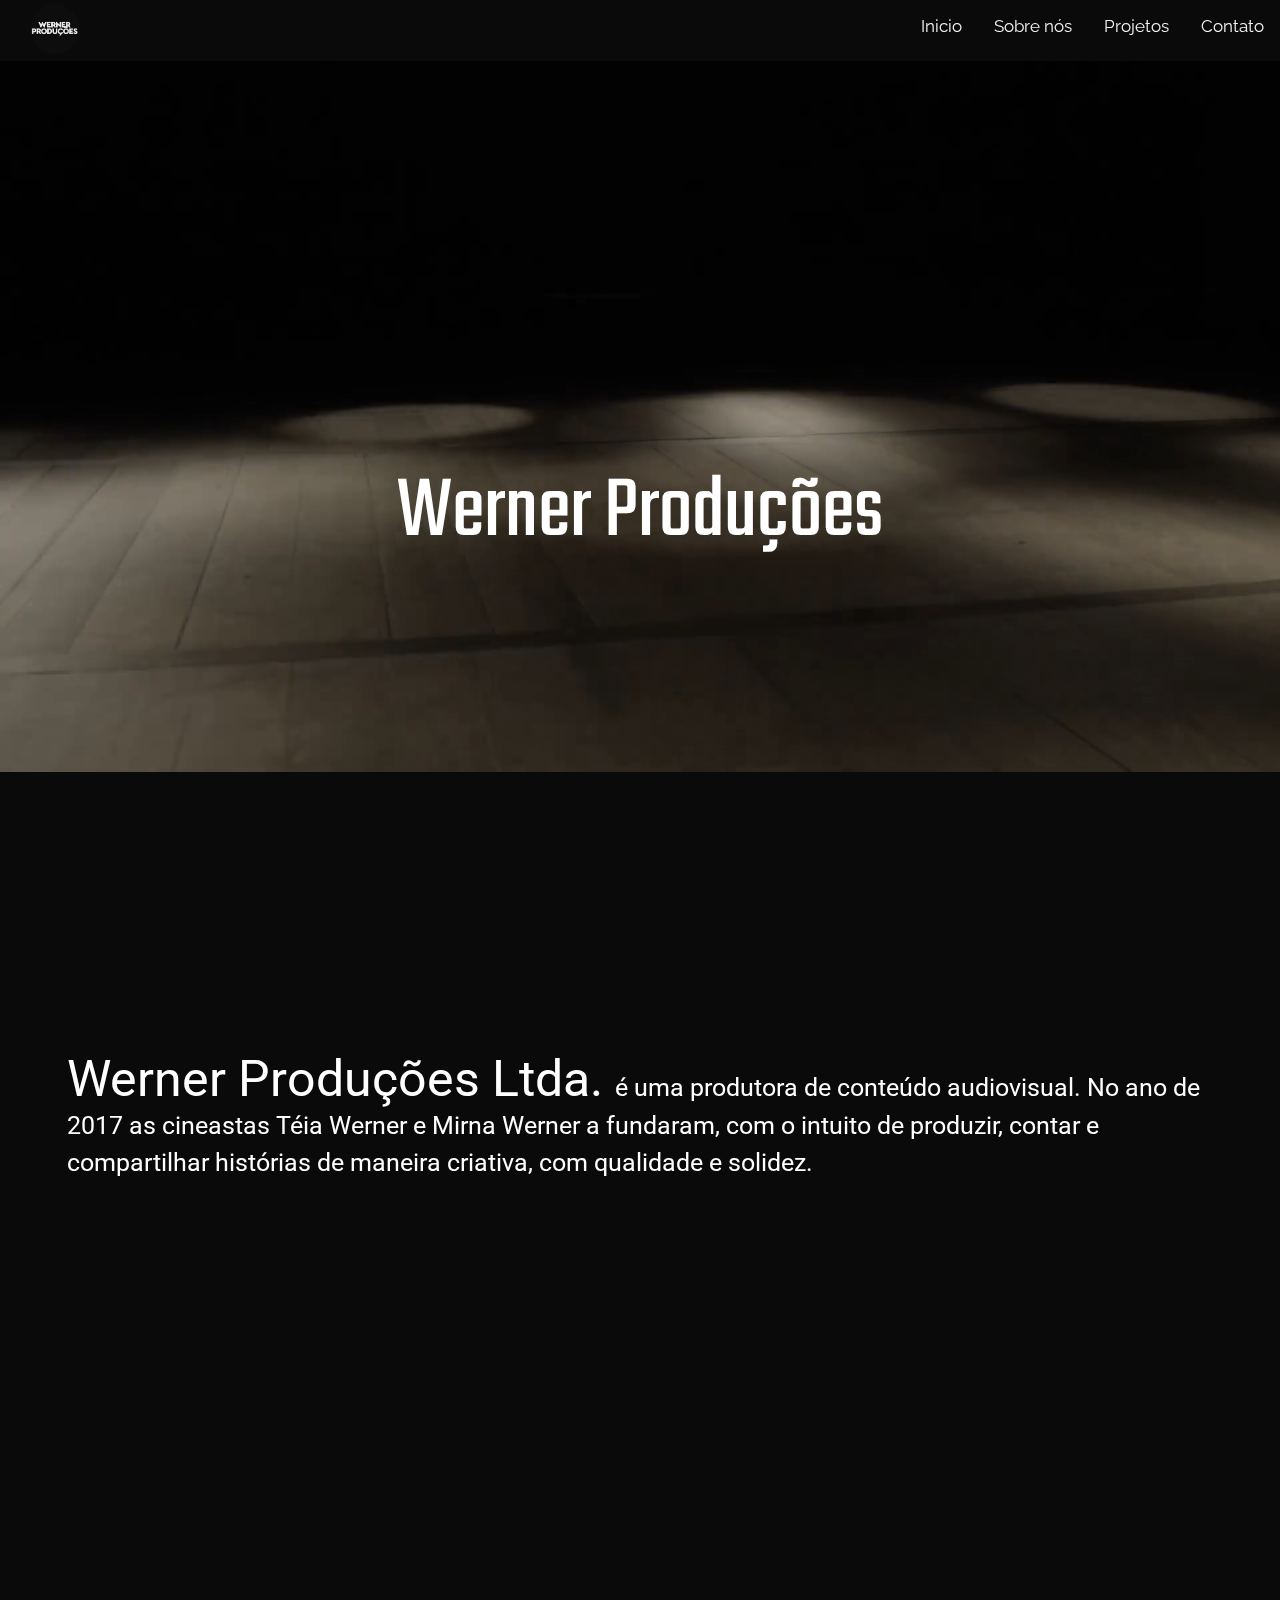
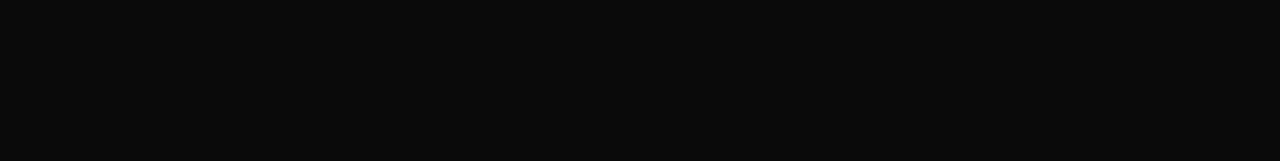
==== index.html @ c89b78cf "first commit" ====
<!DOCTYPE html>
<html lang="en">

<head>
    <meta charset="UTF-8" />
    <meta http-equiv="X-UA-Compatible" content="IE=edge,chrome=1">
    <meta name="viewport" content="width=device-width, initial-scale=1.0">
    <title>Werner Produções</title>
    <meta name="description"
        content="Here is example of Parallax Scrolling Video Tutorial. In this tutorial we will create awesoem look parallax scrolling effect with video. You can see working example and demo of parallax effect here. " />
    <meta name="author" content="Codeconvey" />
    <!--Only for demo purpose - no need to add.-->
    <link rel="stylesheet" type="text/css" href="style.css" />
    <link rel="stylesheet" type="text/css" href="parallax.css" />
    <script>
        //Get the button: mybutton=document.getElementById("myBtn"); // When the user scrolls down 20px from the top

        window.onscroll = function () { scrollFunction() }; function scrollFunction() {
            mybutton = document.getElementById("myBtn")
            if (document.body.scrollTop > 20 || document.documentElement.scrollTop > 20) {
                mybutton.style.display = "block";
            } else {
                mybutton.style.display = "none";
            }
        }

        // When the user clicks on the button, scroll to the top of the document
        function topFunction() {
            document.body.scrollTop = 0; // For Safari
            document.documentElement.scrollTop = 0; // For Chrome, Firefox, IE and Opera
        }</script>

</head>

<body>
    <button onclick="topFunction()" id="myBtn" title="Go to top">Voltar ao topo</button>

    <div class="header">
    </div>

    <div id="navlist">
        <b href="">
            <img class='logo' alt="Werner Produções Logo" src="images/logo2.png">
        </b>
        <a href="javascript:void(0)">Contato</a>
        <a href="javascript:void(0)">Projetos</a>
        <a href="about.html">Sobre nós</a>
        <a href="index.html">Inicio</a>
    </div>


    <div class="hero-wrapper" id="home">
        <figure>
            <video loop muted="muted" autoplay>
                <source src="videos/wp.mp4" />
            </video>
        </figure>
        <div class="caption">
            <span class="border">Werner Produções</span>
        </div>
    </div>



    <div class="stretch">
        <div class="rt-container">
            <br>
            <br>

            <section id="about"></section>
            <p>
                <span class="bigger">Werner Produções Ltda. </span>é uma produtora de conteúdo audiovisual. No ano de
                2017 as
                cineastas Téia Werner e Mirna Werner
                a fundaram, com o intuito de produzir, contar e compartilhar histórias
                de maneira criativa, com qualidade e solidez.
            </p>



        </div>
    </div>



</body>

</html>
---- style.css ----
/* ******************************************************
	Author URI: https://codeconvey.com/
	Demo Purpose Only - May not require to add.
	font-family: 'Work Sans', sans-serif;
*********************************************************/

@import url('https://fonts.googleapis.com/css?family=Raleway:400,500,600,700,800,900');

@import url('https://fonts.googleapis.com/css2?family=Roboto&display=swap');

/*
@font-face{
  font-family:"mazzard-h-extrabold";
  src:url("https://dafonttop.com/wp-data/m/226/12226/file/MazzardH-ExtraBold.otf") format("woff"),
  url("https://dafonttop.com/wp-data/m/226/12226/file/MazzardH-ExtraBold.otf") format("opentype"),
  url("https://dafonttop.com/wp-data/m/226/12226/file/MazzardH-ExtraBold.otf") format("truetype");
}*/

/* * {
  font-family: 'Roboto', sans-serif;
  box-sizing: border-box;
  text-align: center;
  color: #fff;
} */

:root {
  --background_color: rgb(10, 10, 10);
  --blue: #6495ed;
  --white: #faf0e6;
}

html {
  box-sizing: border-box;
  scroll-behavior: smooth;
}
*, *:before, *:after {
  box-sizing: inherit;
}

article, header, section, aside, details, figcaption, figure, footer, header, hgroup, main, nav, section, summary {
    display: block;
}
body {
    background:var(--background_color) none repeat scroll 0 0;
    color: #fff;
    font-family: 'Roboto', sans-serif;
    font-size: 100%;
    line-height: 24px;
    margin: 0;
	  padding:0;

}
a{
	font-family: "Raleway",sans-serif;
	text-decoration: none;
	outline: none;
}
a:hover, a:focus {
	color: #373e18;
}
section {
  float: left;
  width: 100%;
	margin-top:3em;
	margin-bottom:2em;
}
/* h2 {
    color: #1a0e0e;
    font-size: 26px;
    font-weight: 700;
    margin: 0;
    line-height: normal;
	text-transform:uppercase;
} */
h2 span {
    display: block;
    padding: 0;
    font-size: 18px;
    opacity: 0.7;
    margin-top: 5px;
	text-transform:uppercase;
}

#float-right{
	float:right;	
}

/* ******************************************************
	Header
*********************************************************/

.header {
  text-align: center;
  width: 100%;
}
    
#navlist {
  overflow: hidden;
  background-color: var(--background_color);
}
    
/* navlist designing */
#navlist a {
  float: right;
  display: block;
  color: #f2f2f2;
  text-align: center;
  padding: 14px 16px;
  text-decoration: none;
  font-size: 17px;
}
    
/* navlist link hover effect */
#navlist a:hover {
  background-color: #ddd;
  color: black;
}
    
#navlist b{
  margin-top: 4px;
  margin-left: 30px;
/*   padding: 8px 12px; */
  color:#f2f2f2;
  float: left;
}

/* scroll portion design */
.scrollable b {
  font-family: 'Roboto', sans-serif;
  font-size: 28px;
}
    
.content {
  padding: 16px;
}
    
.sticky {
  position: fixed;
  top: 0;
  width: 100%;
}

.logo{
  height:50px;
  width: 50px;
  border-radius: 50%;
  filter: grayscale(100%);
  
}

/* ******************************************************
	Live Demo
*********************************************************/
.bigger{
  font-size: 50px;
}




/* ******************************************************
	Responsive Grids
*********************************************************/

.rt-container {
	margin: 0 auto;
	padding-left:12px;
	padding-right:12px;
  font-size: 25px;
  line-height: 150%;
}
.rt-row:before, .rt-row:after {
  display: table;
  line-height: 0;
  content: "";
}

.rt-row:after {
  clear: both;
}
[class^="col-rt-"] {
  box-sizing: border-box;
  -webkit-box-sizing: border-box;
  -moz-box-sizing: border-box;
  -o-box-sizing: border-box;
  -ms-box-sizing: border-box;
  padding: 0 15px;
  min-height: 1px;
  position: relative;
}


@media (min-width: 768px) {
  .rt-container {
    width: 750px;
  }
  [class^="col-rt-"] {
    float: left;
    width: 49.9999999999%;
  }
  .col-rt-6, .col-rt-12 {
    width: 100%;
  }
  
}

@media (min-width: 1200px) {
	.rt-container {
		width: 1170px;
	}
	.col-rt-1 {
		width:16.6%;
	}
	.col-rt-2 {
		width:30.33%;
	}
	.col-rt-3 {
		width:50%;
	}
	.col-rt-4 {
		width: 67.664%;
	}
	.col-rt-5 {
		width: 83.33%;
	}
	

}

@media only screen and (min-width:240px) and (max-width: 768px){
	 .ScriptTop h1, .ScriptTop ul {
		text-align: center;
	}
	.ScriptTop h1{
		margin-top:0;
		margin-bottom:15px;
	}
	.ScriptTop ul{
		 margin-top:12px;		
	}
	
	.ScriptHeader h1,
	.ScriptHeader h2, 
	.scriptnav ul{
		text-align:center;	
	}
	.scriptnav ul{
		 margin-top:12px;		
	}
	#float-right{
		float:none;	
	}
	
}




/* ******************************************************
	Go bak top button
*********************************************************/
#myBtn {
  display: none; /* Hidden by default */ 
  position: fixed; /* Fixed/sticky position */
  bottom: 20px; /* Place the button at the bottom of the page */
  right: 30px; /* Place the button 30px from the right */
  z-index: 99; /* Make sure it does not overlap */
  border: none; /* Remove borders */
  outline: none; /* Remove outline */
  background-color: black; /* Set a background color */
  color: white; /* Text color */
  cursor: pointer; /* Add a mouse pointer on hover */
  padding: 15px; /* Some padding */
  border-radius: 10px; /* Rounded corners */
  font-size: 18px; /* Increase font size */
}

#myBtn:hover {
  background-color: #555; /* Add a dark-grey background on hover */
}
---- parallax.css ----
@import url('https://fonts.googleapis.com/css2?family=Roboto&family=Teko&display=swap');




html, body {
  width: 100%;
  height: 100%;
  margin: 0;
  padding: 0;
}

.hero-wrapper {
  position: fixed;
  top:52px;
  bottom: 0;
  right: 0;
  height: auto;
  width: auto;
  min-height: 100%;
  min-width: 100%;
  z-index: -9999;
}
.hero-wrapper figure {
  margin: 0;
  position: relative;
  
}
.hero-wrapper figure h1 {
  position: absolute;
  top: 40px;
  left: 20px;
  border-right: 3px solid #fff;
  padding: 5px 10px 5px 5px;
}
.hero-wrapper video {
  width: 100%;
  max-width: 100%;
}

.stretch {
  height: auto;
  background: var(--background_color);
  min-height: 100%;
  min-width: 100%;
  background-size: cover;
  margin-top: 800px;
}
.stretch h2 {
  padding: 20px;
}


/*  caption */

.caption {
  font-family: 'Teko', sans-serif;
  position: absolute;
  left: 0;
  top: 50%;
  width: 100%;
  text-align: center;
  color: #000;
  
}

.caption span.border {
  background: rgba(0, 0, 0, 0);
  color: #fff;
  padding: 18px;
  font-size: 90px;
   /* letter-spacing: 4px;  */
}
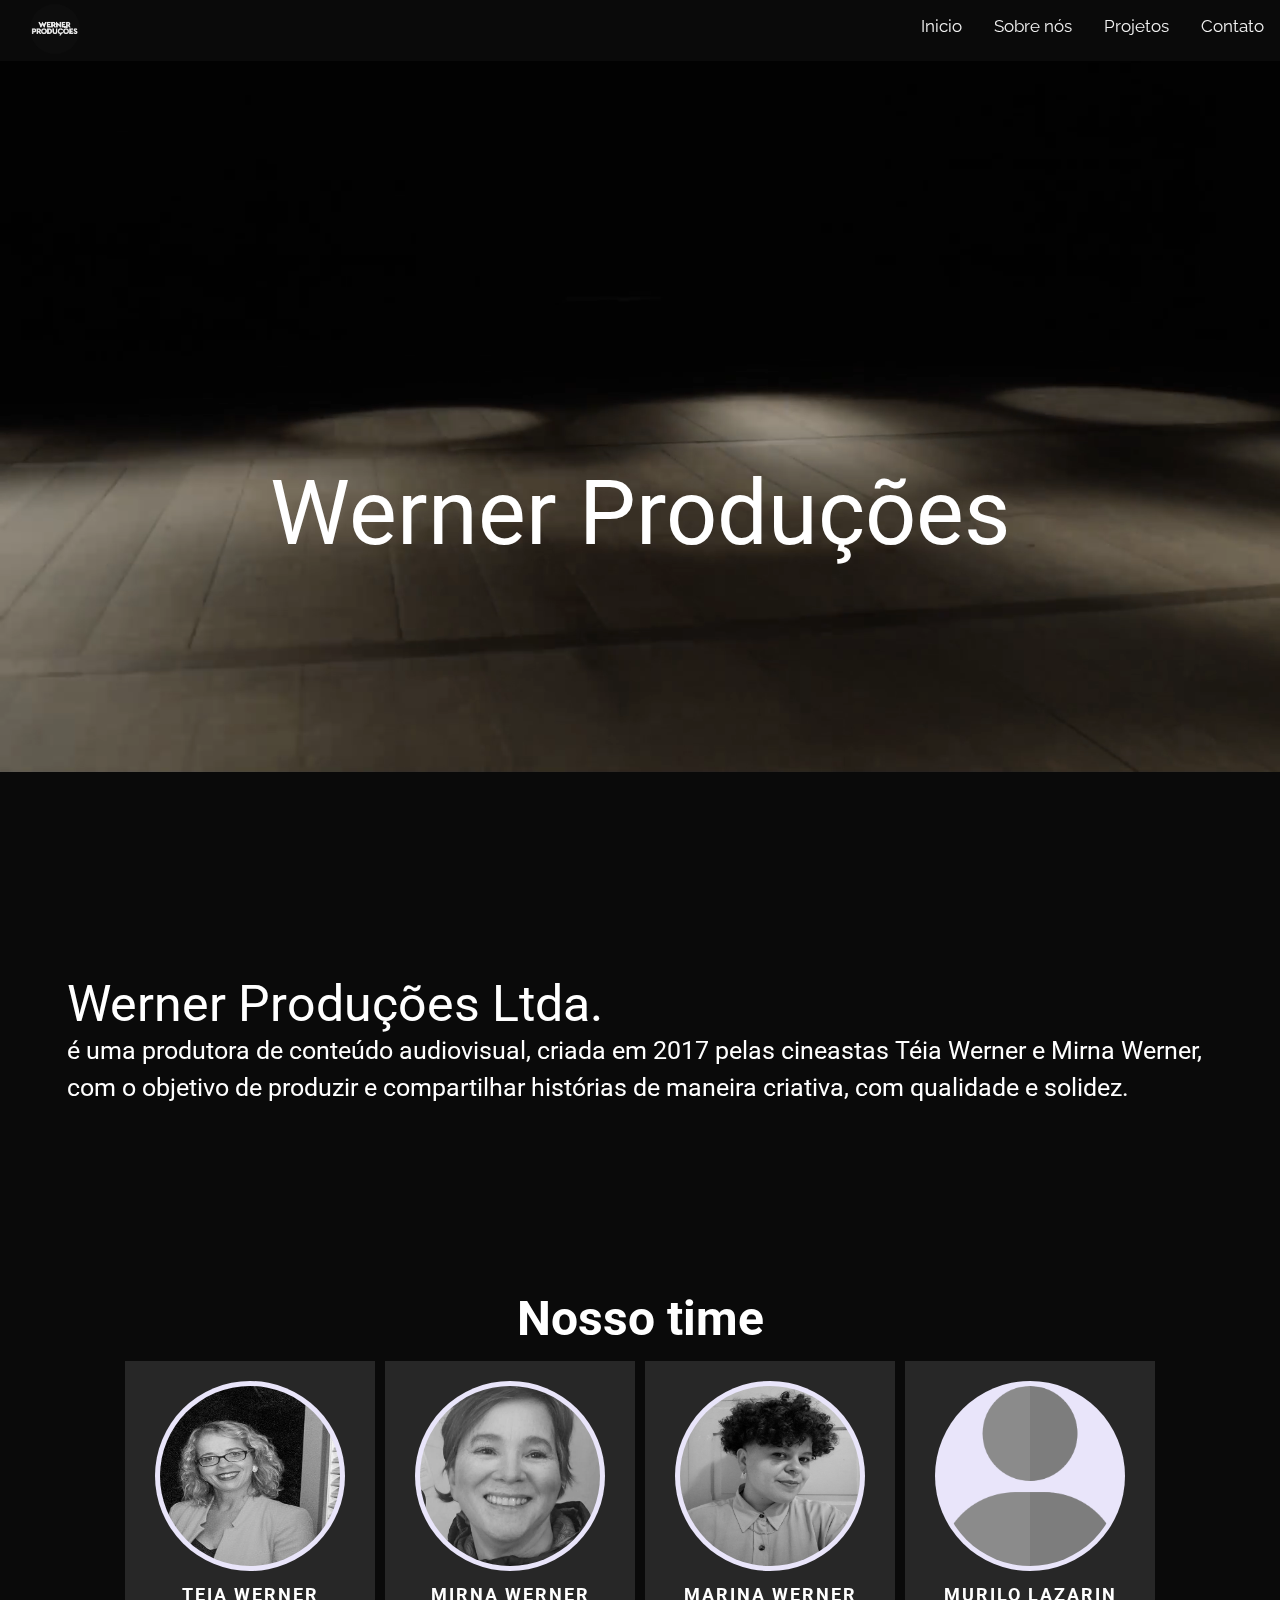
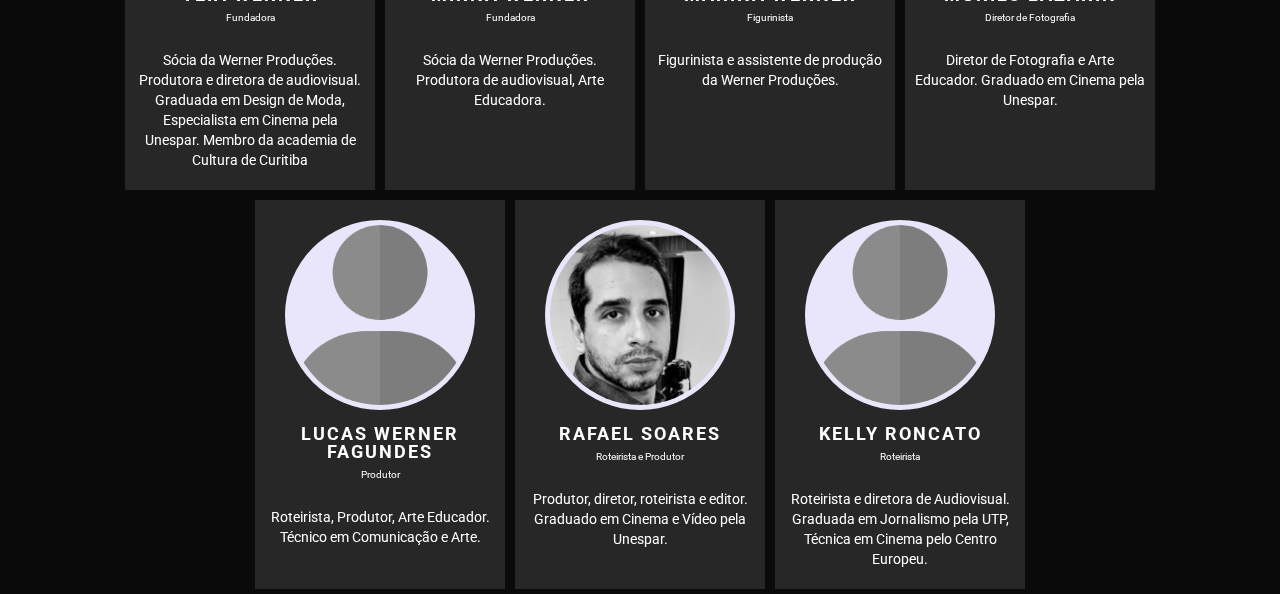
==== commit 8360b721: "Nova versão" ====
--- a/index.html
+++ b/index.html
@@ -1,18 +1,22 @@
 <!DOCTYPE html>
-<html lang="en">
+<html lang="pt-BR">
 
-<head>
-    <meta charset="UTF-8" />
-    <meta http-equiv="X-UA-Compatible" content="IE=edge,chrome=1">
-    <meta name="viewport" content="width=device-width, initial-scale=1.0">
-    <title>Werner Produções</title>
-    <meta name="description"
-        content="Here is example of Parallax Scrolling Video Tutorial. In this tutorial we will create awesoem look parallax scrolling effect with video. You can see working example and demo of parallax effect here. " />
-    <meta name="author" content="Codeconvey" />
-    <!--Only for demo purpose - no need to add.-->
-    <link rel="stylesheet" type="text/css" href="style.css" />
-    <link rel="stylesheet" type="text/css" href="parallax.css" />
-    <script>
+    <head>
+        <meta charset="UTF-8" />
+        <meta http-equiv="X-UA-Compatible" content="IE=edge,chrome=1">
+        <meta name="viewport" content="width=device-width, initial-scale=1.0">
+        <title>Werner Produções</title>
+        <meta name="description"
+            content="Here is example of Parallax Scrolling Video Tutorial. In
+            this tutorial we will create awesoem look parallax scrolling effect
+            with video. You can see working example and demo of parallax effect
+            here." />
+        <meta name="author" content="Codeconvey" />
+        <!--Only for demo purpose - no need to add.-->
+        <link rel="stylesheet" type="text/css" href="style.css" />
+        <link rel="stylesheet" type="text/css" href="parallax.css" />
+        <link rel="stylesheet" href="about.css">
+        <script>
         //Get the button: mybutton=document.getElementById("myBtn"); // When the user scrolls down 20px from the top
 
         window.onscroll = function () { scrollFunction() }; function scrollFunction() {
@@ -29,60 +33,149 @@
             document.body.scrollTop = 0; // For Safari
             document.documentElement.scrollTop = 0; // For Chrome, Firefox, IE and Opera
         }</script>
+    </head>
 
-</head>
+    <body>
+        <button onclick="topFunction()" id="myBtn" title="Go to top">Voltar ao
+            topo</button>
 
-<body>
-    <button onclick="topFunction()" id="myBtn" title="Go to top">Voltar ao topo</button>
+        <div class="header">
+        </div>
 
-    <div class="header">
-    </div>
-
-    <div id="navlist">
-        <b href="">
-            <img class='logo' alt="Werner Produções Logo" src="images/logo2.png">
-        </b>
-        <a href="javascript:void(0)">Contato</a>
-        <a href="javascript:void(0)">Projetos</a>
-        <a href="about.html">Sobre nós</a>
-        <a href="index.html">Inicio</a>
-    </div>
+        <div id="navlist">
+            <b href="">
+                <img class='logo' alt="Werner Produções Logo"
+                    src="images/logo2.png">
+            </b>
+            <a href="contato.html">Contato</a>
+            <a href="javascript:void(0)">Projetos</a>
+            <a href="about.html">Sobre nós</a>
+            <a href="index.html">Inicio</a>
+        </div>
 
 
-    <div class="hero-wrapper" id="home">
-        <figure>
-            <video loop muted="muted" autoplay>
-                <source src="videos/wp.mp4" />
-            </video>
-        </figure>
-        <div class="caption">
-            <span class="border">Werner Produções</span>
+        <div class="hero-wrapper" id="home">
+            <figure>
+                <video loop muted="muted" autoplay>
+                    <source src="videos/wp.mp4" />
+                </video>
+            </figure>
+            <div class="caption">
+                <span class="border">Werner Produções</span>
+            </div>
         </div>
-    </div>
 
 
 
-    <div class="stretch">
-        <div class="rt-container">
-            <br>
-            <br>
+        <div class="stretch">
+            <div class="rt-container">
 
-            <section id="about"></section>
-            <p>
-                <span class="bigger">Werner Produções Ltda. </span>é uma produtora de conteúdo audiovisual. No ano de
-                2017 as
-                cineastas Téia Werner e Mirna Werner
-                a fundaram, com o intuito de produzir, contar e compartilhar histórias
-                de maneira criativa, com qualidade e solidez.
-            </p>
+                <section id="about"></section>
+                <p>
+                    <span class="bigger">Werner Produções Ltda. </span>
+                    <br>é uma produtora de conteúdo
+                    audiovisual, criada em 2017 pelas cineastas Téia Werner e
+                    Mirna
+                    Werner,
+                    com o objetivo de produzir e compartilhar histórias de
+                    maneira criativa, com qualidade e solidez.
+                </p>
+            </div>
+
+            <div class="wrapper" style="margin-top: 200px;">
+                <h1>Nosso time</h1>
+                <div class="our_team">
+                    <div class="team_member">
+                        <div class="member_img">
+                            <img src="images/teia.jpg" alt="Teia Werner"
+                                class='logo'>
+                        </div>
+                        <h3>Teia Werner</h3>
+                        <span>Fundadora</span>
+                        <p>Sócia da Werner Produções. Produtora e diretora de
+                            audiovisual.
+                            Graduada em Design de Moda, Especialista em Cinema
+                            pela Unespar.
+                            Membro da academia de Cultura de Curitiba
+                        </p>
+                    </div>
+                    <div class="team_member">
+                        <div class="member_img">
+                            <img src="images/mirna.jpg" alt="our_team"
+                                class='logo'>
+                        </div>
+                        <h3>Mirna Werner</h3>
+                        <span>Fundadora</span>
+                        <p>Sócia da Werner Produções. Produtora de audiovisual,
+                            Arte
+                            Educadora.
+                        </p>
+                    </div>
+                    <div class="team_member">
+                        <div class="member_img">
+                            <img src="images/marina.jpg" alt="our_team"
+                                class='logo'>
+                        </div>
+                        <h3>Marina Werner</h3>
+                        <span>Figurinista</span>
+                        <p>Figurinista e assistente de produção da Werner
+                            Produções.
+                        </p>
+                    </div>
+                    <div class="team_member">
+                        <div class="member_img">
+                            <img src="images/default.png" alt="our_team"
+                                class='logo'>
+                        </div>
+                        <h3>Murilo Lazarin</h3>
+                        <span>Diretor de Fotografia</span>
+                        <p>Diretor de Fotografia e Arte Educador. Graduado em
+                            Cinema pela
+                            Unespar.
+                        </p>
+                    </div>
+                    <div class="team_member">
+                        <div class="member_img">
+                            <img src="images/default.png" alt="our_team"
+                                class='logo'>
+                        </div>
+                        <h3>Lucas Werner Fagundes</h3>
+                        <span>Produtor</span>
+                        <p>Roteirista, Produtor, Arte Educador. Técnico em
+                            Comunicação e
+                            Arte.
+                        </p>
+                    </div>
+                    <div class="team_member">
+                        <div class="member_img">
+                            <img src="images/rafael.jpg" alt="our_team"
+                                class='logo'>
+                        </div>
+                        <h3>Rafael Soares</h3>
+                        <span>Roteirista e Produtor</span>
+                        <p>Produtor, diretor, roteirista e editor. Graduado em
+                            Cinema e
+                            Vídeo pela Unespar.
+                        </p>
+                    </div>
+                    <div class="team_member">
+                        <div class="member_img">
+                            <img src="images/default.png" alt="our_team"
+                                class='logo'>
+                        </div>
+                        <h3>Kelly Roncato</h3>
+                        <span>Roteirista</span>
+                        <p>Roteirista e diretora de Audiovisual. Graduada em
+                            Jornalismo pela
+                            UTP, Técnica em Cinema pelo Centro Europeu.
+                        </p>
+                    </div>
+                </div>
+            </div>
+        </div>
 
 
 
-        </div>
-    </div>
-
-
-
-</body>
+    </body>
 
 </html>--- a/about.css
+++ b/about.css
@@ -0,0 +1,101 @@
+
+
+*{
+  margin: 0;
+  padding: 0;
+  box-sizing: border-box;
+  font-family: 'Roboto', sans-serif;
+}
+
+body{
+  background: var(--background_color);
+}
+
+.wrapper{
+  margin-top: 60px;
+  text-align: center;
+}
+
+.wrapper h1{
+    font-family: 'Roboto', sans-serif;
+    font-size: 48px;
+    color: #fff;
+    margin-bottom: 25px;
+}
+
+.our_team{
+  width: auto;
+  display: flex;
+  justify-content: center;
+  flex-wrap: wrap;
+}
+
+.our_team .team_member{
+  width: 250px;
+  margin: 5px;
+  background: rgb(39, 39, 39);
+  padding: 20px 10px;
+}
+
+.our_team .team_member .member_img{
+  background: #e9e5fa;  
+  max-width: 190px;
+  width: 100%;
+  height: 190px;
+  margin: 0 auto;
+  border-radius: 50%;
+  padding: 5px;
+  position: relative;
+  /* cursor: pointer; */
+}
+
+.our_team .team_member .member_img img{
+  width: 100%;
+  height: 100%;
+}
+
+.our_team .team_member h3{
+  text-transform: uppercase;
+  font-size: 18px;
+  line-height: 18px;
+  letter-spacing: 2px;
+  margin: 15px 0 0px;
+}
+
+.our_team .team_member span{
+  font-size: 10px;
+}
+
+.our_team .team_member p{
+  margin-top: 20px;
+  font-size: 14px;
+  line-height: 20px;
+}
+
+.our_team .team_member .member_img .social_media{
+  position: absolute;
+  top: 5px;
+  left: 5px;
+  background: rgba(0,0,0,0.65);
+  width: 95%;
+  height: 95%;
+  border-radius: 50%;
+  display: flex;
+  justify-content: center;
+  align-items: center;
+  transform: scale(0);
+   transition: all 0.5s ease;
+}
+
+.our_team .team_member .member_img .social_media .item{
+  margin: 0 10px;
+}
+
+.our_team .team_member .member_img .social_media .fab{
+  color: #8c7ae6;
+  font-size: 20px;
+}
+
+/* .our_team .team_member .member_img:hover .social_media{
+  transform: scale(1);
+} */